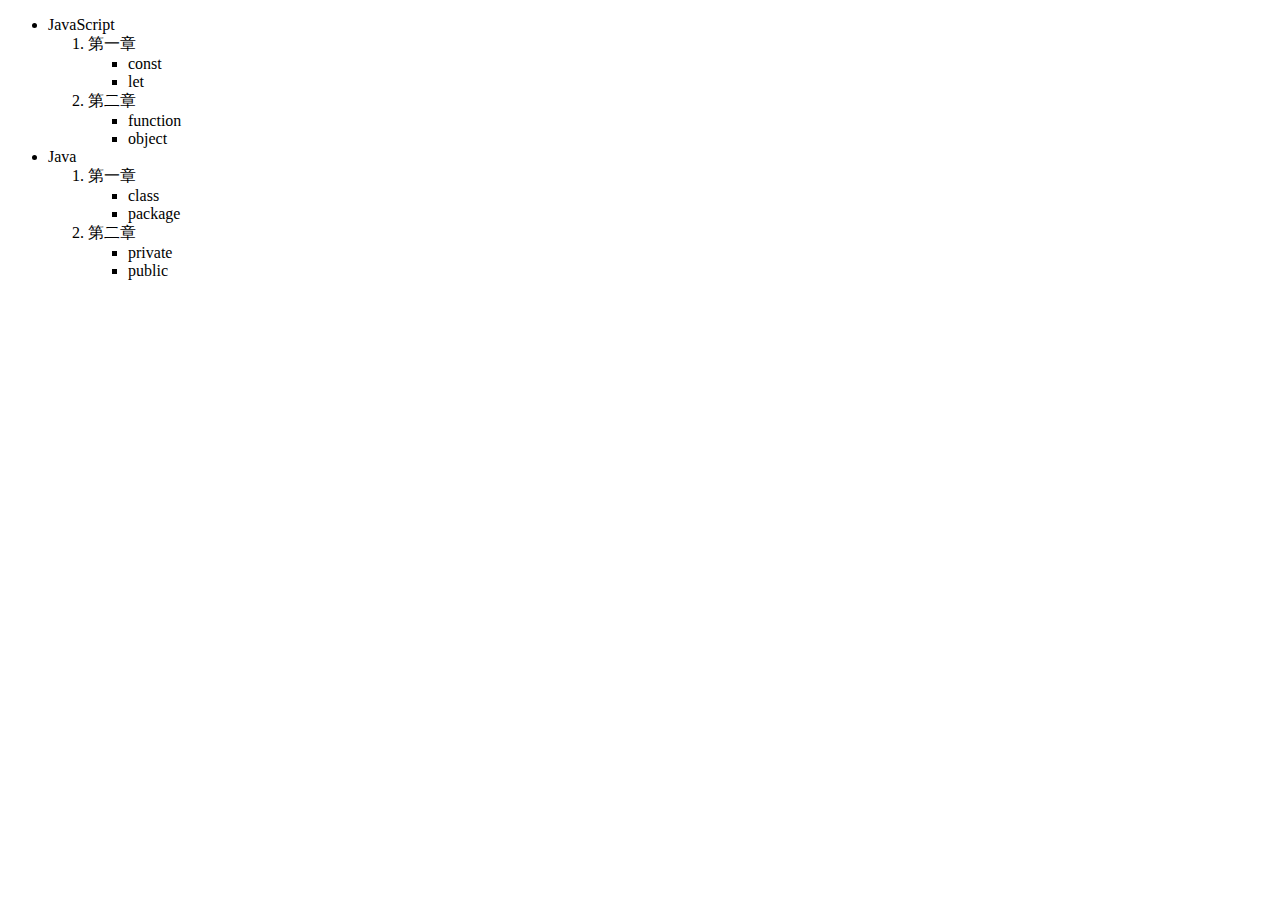
==== index.html @ 0907d76f "complate the first task" ====
<!DOCTYPE html>
<html lang="en">
<head>
    <meta charset="UTF-8">
    <title>this is form</title>
</head>
<body>
<div>
    <ul>
        <li>
            JavaScript
            <ol>
                <li>
                    第一章
                    <ul>
                        <li>const</li>
                        <li>let</li>
                    </ul>
                </li>
                <li>
                    第二章
                    <ul>
                        <li>function</li>
                        <li>object</li>
                    </ul>
                </li>
            </ol>
        </li>
        <li>
            Java
            <ol>
                <li>
                    第一章
                    <ul>
                        <li>class</li>
                        <li>package</li>
                    </ul>
                </li>
                <li>
                    第二章
                    <ul>
                        <li>private</li>
                        <li>public</li>
                    </ul>
                </li>
            </ol>
        </li>
    </ul>

</div>
</body>
</html>
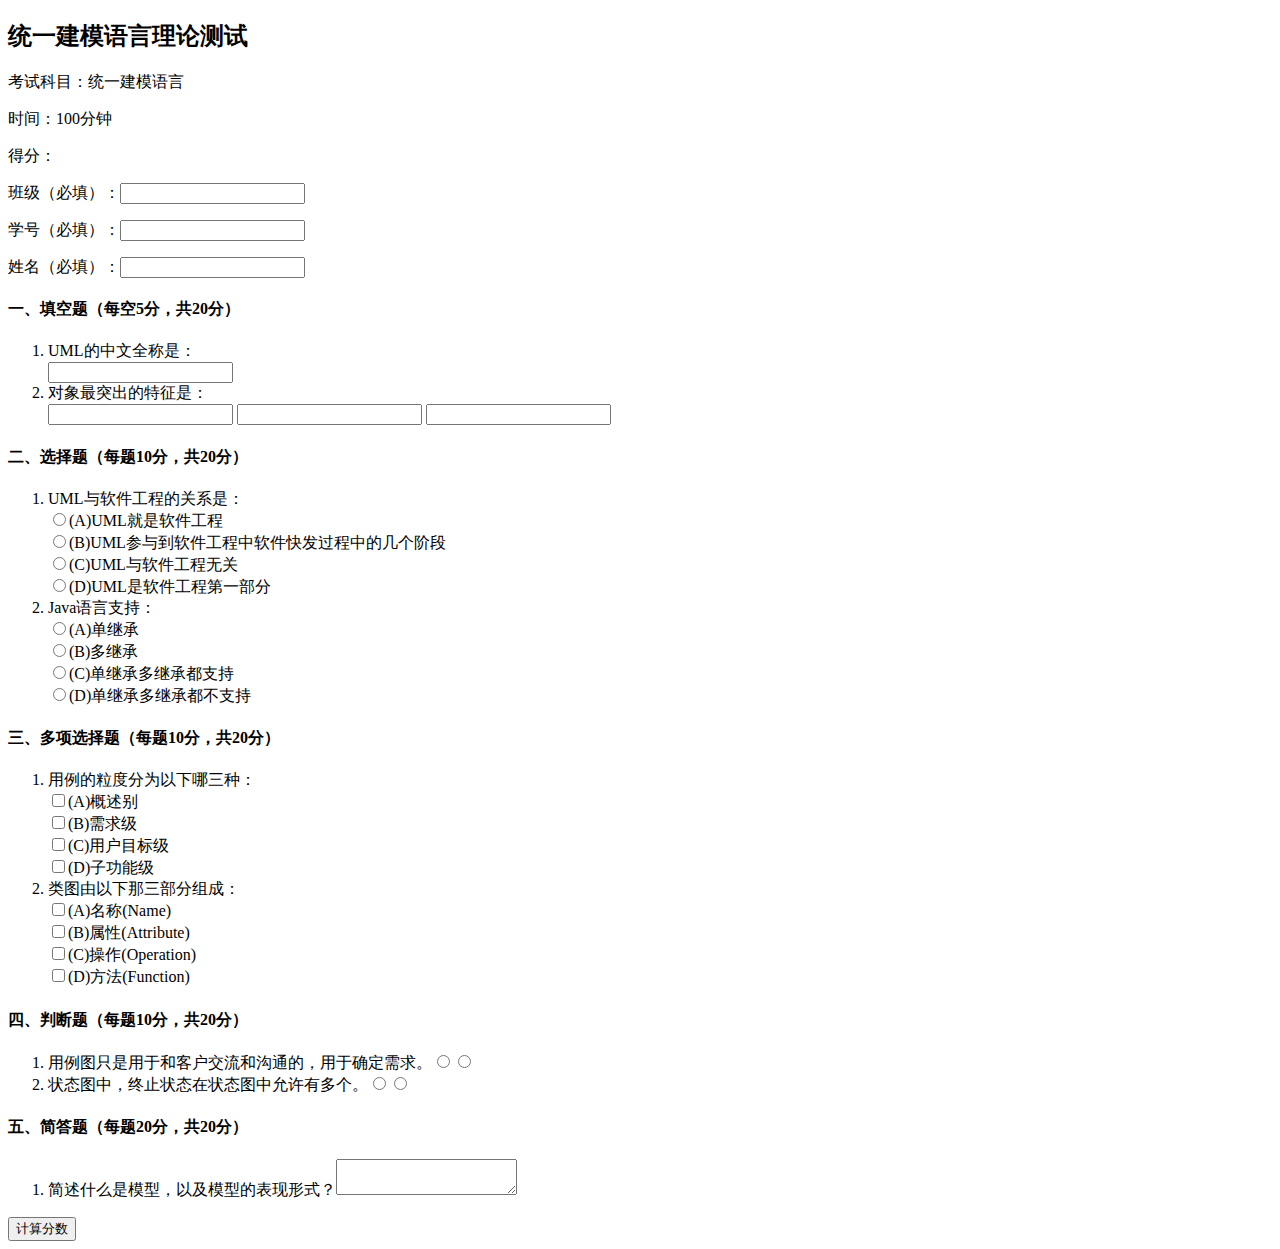
==== commit 0a3de5ea: "create third homework" ====
--- a/index.html
+++ b/index.html
@@ -2,51 +2,90 @@
 <html lang="en">
 <head>
     <meta charset="UTF-8">
-    <title>this is form</title>
+    <title>paper</title>
 </head>
 <body>
-<div>
-    <ul>
+<form>
+    <h2>统一建模语言理论测试</h2>
+    <!--试卷头信息-->
+    <div>
+        <p>考试科目：统一建模语言</p>
+        <p>时间：100分钟</p>
+        <p>得分：<p>
+        <p><label>班级（必填）：</label><input type="text"/><p>
+        <p><label>学号（必填）：</label><input type="text"/><p>
+        <p><label>姓名（必填）：</label><input type="text"/><p>
+    </div>
+    <!--第一大题-->
+    <p>
+    <h4>一、填空题（每空5分，共20分）</h4>
+    <ol>
         <li>
-            JavaScript
-            <ol>
-                <li>
-                    第一章
-                    <ul>
-                        <li>const</li>
-                        <li>let</li>
-                    </ul>
-                </li>
-                <li>
-                    第二章
-                    <ul>
-                        <li>function</li>
-                        <li>object</li>
-                    </ul>
-                </li>
-            </ol>
+            UML的中文全称是：<br/>
+            <input type="text">
+        </li>
+        <li>对象最突出的特征是：<br/>
+            <input type="text"/>&nbsp;<input type="text"/>&nbsp;<input type="text"/>
+        </li>
+    </ol>
+    </p>
+    <!--第二大题-->
+    <p>
+    <h4>二、选择题（每题10分，共20分）</h4>
+    <ol>
+            <li>
+                <span>UML与软件工程的关系是：</span>
+                <div><input type="radio"/>(A)UML就是软件工程</div>
+                <div><input type="radio"/>(B)UML参与到软件工程中软件快发过程中的几个阶段</div>
+                <div><input type="radio"/>(C)UML与软件工程无关</div>
+                <div><input type="radio"/>(D)UML是软件工程第一部分</div>
+            </li>
+            <li>
+                <span>Java语言支持：</span>
+                <div><input type="radio"/>(A)单继承</div>
+                <div><input type="radio"/>(B)多继承</div>
+                <div><input type="radio"/>(C)单继承多继承都支持</div>
+                <div><input type="radio"/>(D)单继承多继承都不支持</div>
+            </li>
+    </ol>
+    </p>
+    <!--第三大题-->
+    <p>
+    <h4>三、多项选择题（每题10分，共20分）</h4>
+    <ol>
+        <li>
+            <span>用例的粒度分为以下哪三种：</span>
+            <div><input type="checkbox"/>(A)概述别</div>
+            <div><input type="checkbox"/>(B)需求级</div>
+            <div><input type="checkbox"/>(C)用户目标级</div>
+            <div><input type="checkbox"/>(D)子功能级</div>
         </li>
         <li>
-            Java
-            <ol>
-                <li>
-                    第一章
-                    <ul>
-                        <li>class</li>
-                        <li>package</li>
-                    </ul>
-                </li>
-                <li>
-                    第二章
-                    <ul>
-                        <li>private</li>
-                        <li>public</li>
-                    </ul>
-                </li>
-            </ol>
+            <span>类图由以下那三部分组成：</span>
+            <div><input type="checkbox"/>(A)名称(Name)</div>
+            <div><input type="checkbox"/>(B)属性(Attribute)</div>
+            <div><input type="checkbox"/>(C)操作(Operation)</div>
+            <div><input type="checkbox"/>(D)方法(Function)</div>
         </li>
-    </ul>
+    </ol>
+    </p>
+    <!--第四大题-->
+    <p>
+    <h4>四、判断题（每题10分，共20分）</h4>
+    <ol>
+        <li>用例图只是用于和客户交流和沟通的，用于确定需求。<input type="radio" name="q1" /><input type="radio" name="q1" /></li>
+        <li>状态图中，终止状态在状态图中允许有多个。<input type="radio" name="q2" /><input type="radio" name="q2" /></li>
+    </ol>
+    </p>
+    <!--第五大题-->
+    <p>
+    <h4>五、简答题（每题20分，共20分）</h4>
+    <ol>
+        <li>简述什么是模型，以及模型的表现形式？<textarea></textarea></li>
+    </ol>
+    </p>
+    <input type="submit" value="计算分数"/>
+    </form>
 
-</div>
 </body>
 </html>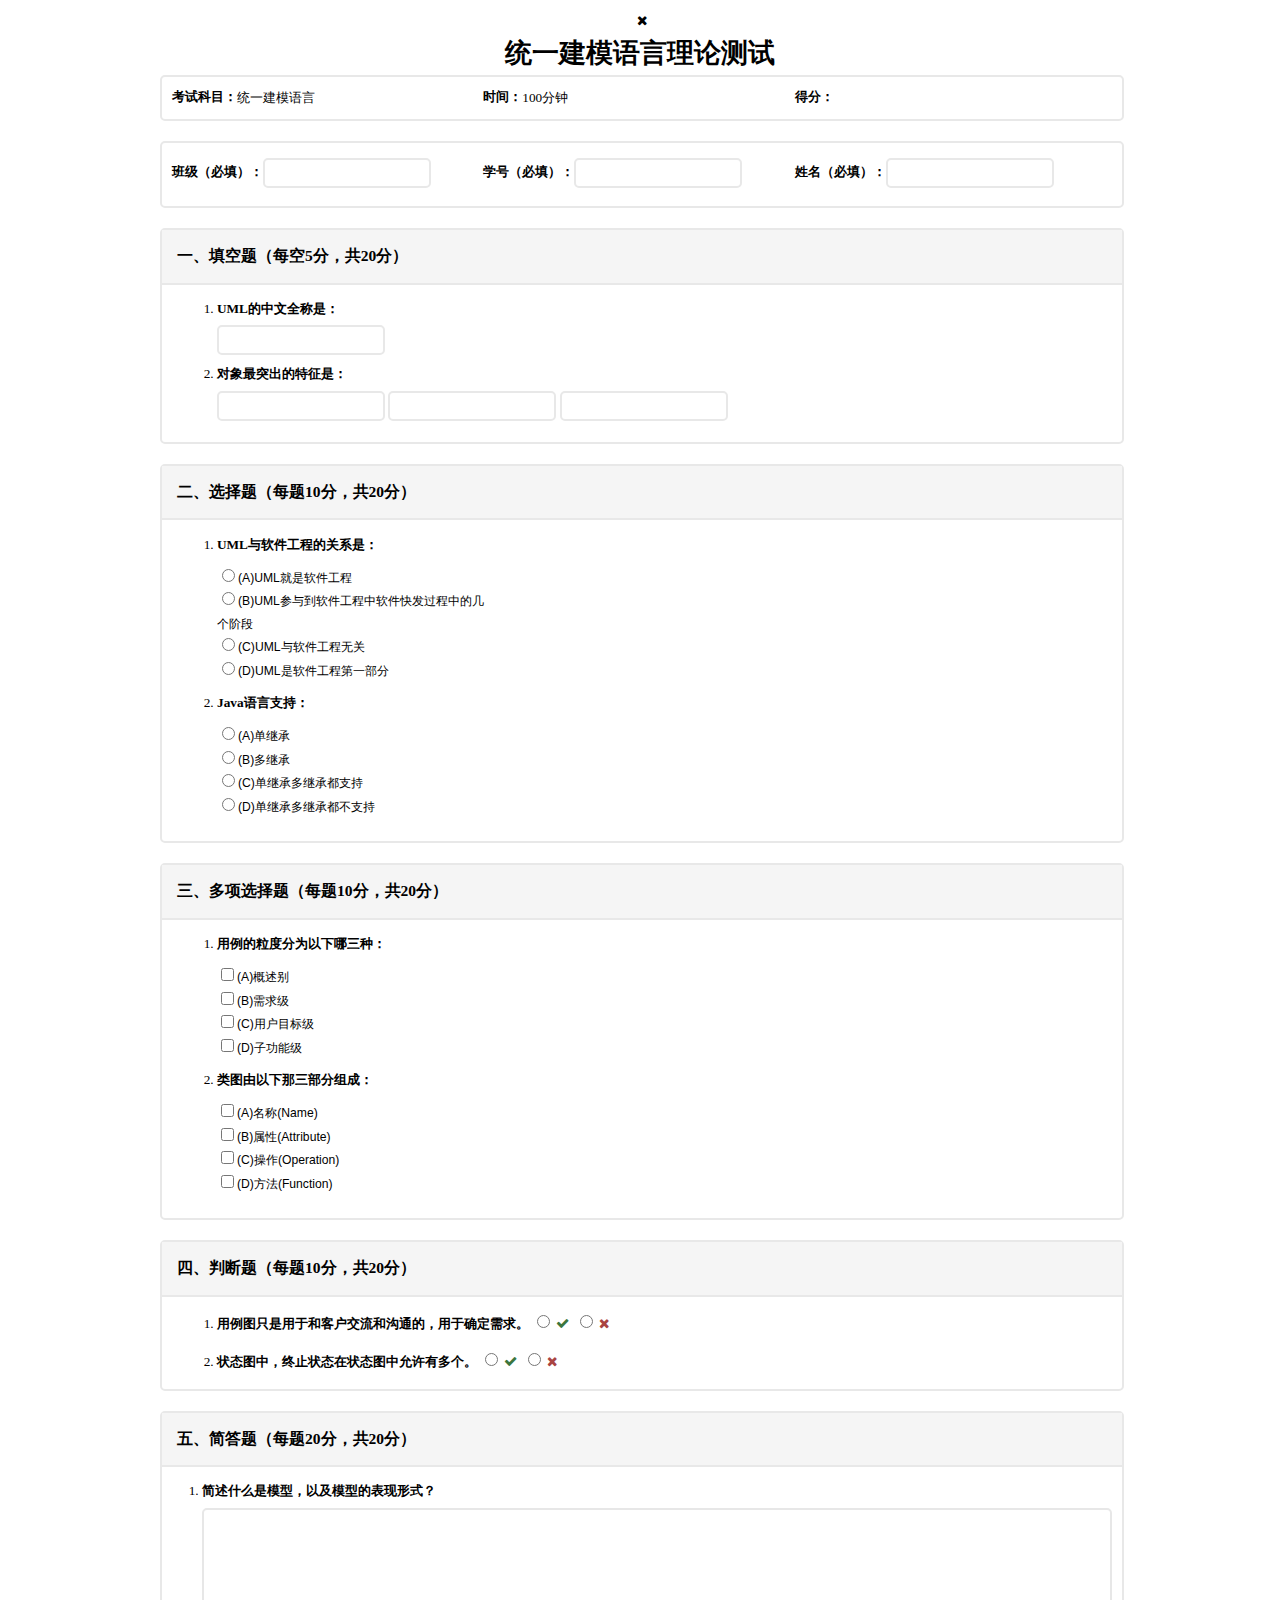
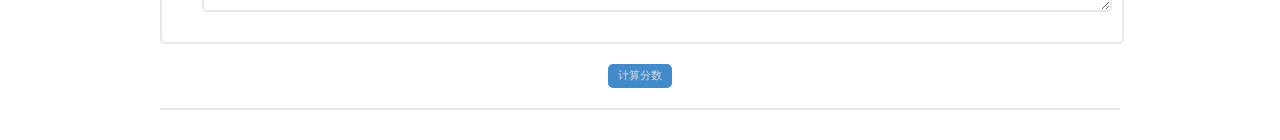
==== commit 7c34262e: "use fontawesome" ====
--- a/index.html
+++ b/index.html
@@ -1,91 +1,136 @@
 <!DOCTYPE html>
 <html lang="en">
 <head>
-    <meta charset="UTF-8">
-    <title>paper</title>
+  <meta charset="UTF-8">
+  <title>paper</title>
+  <link rel="stylesheet" type="text/css" href="./style/index.css"/>
+  <link rel="stylesheet" href="./font-awesome-4.7.0/css/font-awesome.min.css">
 </head>
-<body>
+<body><i class="fa fa-close"></i>
 <form>
-    <h2>统一建模语言理论测试</h2>
-    <!--试卷头信息-->
-    <div>
-        <p>考试科目：统一建模语言</p>
-        <p>时间：100分钟</p>
-        <p>得分：<p>
-        <p><label>班级（必填）：</label><input type="text"/><p>
-        <p><label>学号（必填）：</label><input type="text"/><p>
-        <p><label>姓名（必填）：</label><input type="text"/><p>
+
+  <h1 id="title">统一建模语言理论测试</h1>
+
+  <!--试卷头信息-->
+  <div class="titleSection">
+    <span class="selectionTitle"><label class="definitionSection">考试科目：</label>统一建模语言</span>
+    <span class="selectionTitle"><label class="definitionSection">时间：</label>100分钟</span>
+    <span class="selectionTitle"><label class="definitionSection">得分：</label></span>
+  </div>
+
+  <div class="titleSection" id="title-two">
+    <span class="selectionTitle"><label class="definitionSection">班级（必填）：</label><input type="text" class="inputText"/></span>
+    <span class="selectionTitle"><label class="definitionSection">学号（必填）：</label><input type="text" class="inputText"/></span>
+    <span class="selectionTitle"><label class="definitionSection">姓名（必填）：</label><input type="text" class="inputText"/></span>
+  </div>
+  <!--第一大题-->
+  <div class="quizSection">
+    <div class="headLine">
+      <h3>一、填空题（每空5分，共20分）</h3>
     </div>
-    <!--第一大题-->
-    <p>
-    <h4>一、填空题（每空5分，共20分）</h4>
-    <ol>
+
+    <div class="quizBody">
+      <ol>
         <li>
-            UML的中文全称是：<br/>
-            <input type="text">
+          <h4>UML的中文全称是：</h4>
+          <input type="text" class="inputText"/>
         </li>
-        <li>对象最突出的特征是：<br/>
-            <input type="text"/>&nbsp;<input type="text"/>&nbsp;<input type="text"/>
+        <li>
+          <h4>对象最突出的特征是：</h4>
+          <input type="text" class="inputText"/>&nbsp;<input type="text" class="inputText"/>&nbsp;<input type="text" class="inputText"/>
         </li>
-    </ol>
-    </p>
-    <!--第二大题-->
-    <p>
-    <h4>二、选择题（每题10分，共20分）</h4>
-    <ol>
-            <li>
-                <span>UML与软件工程的关系是：</span>
-                <div><input type="radio"/>(A)UML就是软件工程</div>
-                <div><input type="radio"/>(B)UML参与到软件工程中软件快发过程中的几个阶段</div>
-                <div><input type="radio"/>(C)UML与软件工程无关</div>
-                <div><input type="radio"/>(D)UML是软件工程第一部分</div>
-            </li>
-            <li>
-                <span>Java语言支持：</span>
-                <div><input type="radio"/>(A)单继承</div>
-                <div><input type="radio"/>(B)多继承</div>
-                <div><input type="radio"/>(C)单继承多继承都支持</div>
-                <div><input type="radio"/>(D)单继承多继承都不支持</div>
-            </li>
-    </ol>
-    </p>
-    <!--第三大题-->
-    <p>
-    <h4>三、多项选择题（每题10分，共20分）</h4>
-    <ol>
+      </ol>
+    </div>
+  </div>
+  <!--第二大题-->
+  <div class="quizSection">
+    <div class="headLine">
+      <h3>二、选择题（每题10分，共20分）</h3>
+    </div>
+    <div class="quizBody">
+
+      <ol>
         <li>
-            <span>用例的粒度分为以下哪三种：</span>
+          <h4>UML与软件工程的关系是：</h4>
+          <div class="selection">
+            <div><input type="radio"/>(A)UML就是软件工程</div>
+            <div><input type="radio"/>(B)UML参与到软件工程中软件快发过程中的几个阶段</div>
+            <div><input type="radio"/>(C)UML与软件工程无关</div>
+            <div><input type="radio"/>(D)UML是软件工程第一部分</div>
+          </div>
+        </li>
+        <li>
+          <h4>Java语言支持：</h4>
+          <div class="selection">
+            <div><input type="radio"/>(A)单继承</div>
+            <div><input type="radio"/>(B)多继承</div>
+            <div><input type="radio"/>(C)单继承多继承都支持</div>
+            <div><input type="radio"/>(D)单继承多继承都不支持</div>
+          </div>
+        </li>
+      </ol>
+    </div>
+  </div>
+  <!--第三大题-->
+  <div class="quizSection">
+    <div class="headLine">
+      <h3>三、多项选择题（每题10分，共20分）</h3>
+    </div>
+    <div class="quizBody">
+      <ol>
+        <li>
+          <h4>用例的粒度分为以下哪三种：</h4>
+          <div class="selection">
             <div><input type="checkbox"/>(A)概述别</div>
             <div><input type="checkbox"/>(B)需求级</div>
             <div><input type="checkbox"/>(C)用户目标级</div>
             <div><input type="checkbox"/>(D)子功能级</div>
+          </div>
         </li>
         <li>
-            <span>类图由以下那三部分组成：</span>
+          <h4>类图由以下那三部分组成：</h4>
+          <div class="selection">
             <div><input type="checkbox"/>(A)名称(Name)</div>
             <div><input type="checkbox"/>(B)属性(Attribute)</div>
             <div><input type="checkbox"/>(C)操作(Operation)</div>
             <div><input type="checkbox"/>(D)方法(Function)</div>
+          </div>
         </li>
+      </ol>
+    </div>
+  </div>
+  <!--第四大题-->
+  <div class="quizSection">
+    <div class="headLine">
+      <h3>四、判断题（每题10分，共20分）</h3>
+    </div>
+    <div class="quizBody">
+      <ol id="checkedQuiz">
+        <li class="checkedQuiz"><b>用例图只是用于和客户交流和沟通的，用于确定需求。</b><span class="checkedLabel"><input type="radio" name="q1"/><i class="fa fa-check iconRight"></i></span><span class="checkedLabel"><input type="radio" name="q1"/><i class="fa fa-close iconWrong"></i></span></li>
+        <li class="checkedQuiz"><b>状态图中，终止状态在状态图中允许有多个。</b><span class="checkedLabel"><input type="radio" name="q2"/><i class="fa fa-check iconRight"></i></span><span class="checkedLabel"><input type="radio" name="q2"/><i class="fa fa-close iconWrong"></i></span></li>
+      </ol>
+    </div>
+  </div>
+  <!--第五大题-->
+  <div class="quizSection">
+    <div class="headLine">
+      <h3>五、简答题（每题20分，共20分）</h3>
+    </div>
+    <ol>
+      <li><h4>简述什么是模型，以及模型的表现形式？</h4><textarea></textarea></li>
     </ol>
-    </p>
-    <!--第四大题-->
-    <p>
-    <h4>四、判断题（每题10分，共20分）</h4>
-    <ol>
-        <li>用例图只是用于和客户交流和沟通的，用于确定需求。<input type="radio" name="q1" /><input type="radio" name="q1" /></li>
-        <li>状态图中，终止状态在状态图中允许有多个。<input type="radio" name="q2" /><input type="radio" name="q2" /></li>
-    </ol>
-    </p>
-    <!--第五大题-->
-    <p>
-    <h4>五、简答题（每题20分，共20分）</h4>
-    <ol>
-        <li>简述什么是模型，以及模型的表现形式？<textarea></textarea></li>
-    </ol>
-    </p>
-    <input type="submit" value="计算分数"/>
-    </form>
+  </div>
+
+  <input type="submit" id="submit" value="计算分数"/>
+
+
+</form>
+
+<div id="br"/>
+
+
+
+
 
 </body>
 </html>--- a/style/index.css
+++ b/style/index.css
@@ -0,0 +1,208 @@
+
+/*#title{*/
+  /*top: 0;*/
+  /*left: 40%;*/
+/*}*/
+
+
+/*.titleSection{*/
+  /*padding: 15px;*/
+  /*width:80%;*/
+  /*margin:15px auto;*/
+  /*border:2px solid rgb(231,231,231);*/
+  /*text-align: left;*/
+  /*border-radius: 5px;*/
+
+/*}*/
+
+/*.quizSection{*/
+  /*width:80%;*/
+  /*margin:15px auto;*/
+  /*border:2px solid rgb(231,231,231);*/
+  /*text-align: left;*/
+  /*border-radius: 5px;*/
+/*}*/
+
+/*h3{*/
+  /*margin:0px;*/
+/*}*/
+
+/*h4{*/
+  /*margin:0px;*/
+
+/*}*/
+
+
+
+/*li{*/
+  /*margin:0px 0px 10px 0;*/
+/*}*/
+
+/*.titleSection span{*/
+  /*display: inline-block;*/
+  /*width: 33%;*/
+  /*line-height:1.2rem;*/
+  /*vertical-align:text-bottom;*/
+  /*!*!*vertical-align:text-bottom;  这两个是用来调节垂直方向上字体位置*!*!*/
+/*}*/
+
+/*#title-two b{*/
+  /*vertical-align:text-bottom;*/
+  /*!*专门用来让字体处于右边的input的中间*!*/
+/*}*/
+
+/*input{*/
+  /*border:2px solid rgb(231,231,231);*/
+  /*border-radius: 5px;*/
+  /*font-size: 1.2rem;*/
+/*}*/
+
+/*.headLine{*/
+  /*border-bottom:2px solid rgb(231,231,231);*/
+  /*background-color: rgb(245,245,245);*/
+  /*padding:15px;*/
+/*}*/
+
+/*.quizBody{*/
+  /*line-height: 1.4rem;*/
+  /*padding:0px 0px 10px 10px;*/
+
+/*}*/
+
+/*.selection{*/
+  /*margin-top:10px;*/
+/*}*/
+
+/*li div{*/
+  /*margin:5px 0;*/
+/*}*/
+
+textarea{
+  border:2px solid rgb(231,231,231);
+  border-radius: 5px;
+  font-size: 1.2rem;
+  margin-top: 5px;
+  margin-bottom: 10px;
+  height: 6rem;
+  width:98%;
+}
+
+#submit{
+  padding: 5px 10px;
+  border:0px;
+  background-color: rgb(66,139,202);
+  font-size: 0.8em;
+  border-radius: 5px;
+  color: rgb(210,214,219);
+}
+
+#br{
+  background-color: rgb(231,231,231);
+  height: 2px;
+  width: 80%;
+  margin: 20px auto;
+}
+
+body{
+  padding:10px 40px;
+  margin:0;
+  text-align: center;
+  font-family: "Arial Rounded MT Bold";
+  line-height: 1.4rem;
+  font-size: 0.83rem;
+}
+
+h1{
+  margin: 10px auto;
+}
+
+h3{
+  margin:0;
+}
+
+h4{
+  margin:0;
+}
+
+i{
+  margin-left: 3px;
+}
+
+.titleSection{
+  border:2px solid rgb(232,232,232);
+  width:80%;
+  margin:0 10% 20px 10%;
+  border-radius: 5px;
+  text-align: left;
+  padding:10px 0;
+}
+
+.quizSection{
+  border:2px solid rgb(232,232,232);width:80%;
+  margin:0 10% 20px 10%;
+  border-radius: 5px;
+  text-align: left;
+}
+
+.headLine{
+  background-color: rgb(245,245,245);
+  border-bottom: 2px solid rgb(232,232,232);
+  padding: 15px;
+}
+
+.definitionSection{
+  /*font-family: "Adobe Song Std";*/
+  font-weight: bolder;
+  line-height:1rem;
+  vertical-align: text-bottom;
+}
+
+.selection{
+  margin: 10px 0;
+  display: inline-block;
+  width: 30%;
+  font-family: Arial;
+  font-size: 0.76rem;
+}
+
+.selectionTitle{
+  margin: 0 10px;
+  display: inline-block;
+  width: 30%;
+}
+
+.inputText{
+  border:2px solid rgb(232,232,232);
+  border-radius: 5px;
+  line-height:1.5rem;
+  width:10rem;
+  margin-top: 5px;
+  margin-bottom: 8px;
+}
+
+.quizBody{
+  padding-left:15px;
+  padding-right: 15px;
+}
+
+.checkedQuiz{
+  margin: 15px 0;
+}
+
+.iconRight{
+  color: rgb(60,118,61);
+}
+
+.iconWrong{
+  color: rgb(169,68,66)
+}
+
+.checkedLabel{
+  display: inline-block;
+  margin:0 3px;
+}
+
+#checkedQuiz{
+  margin-bottom:10px;
+}
+
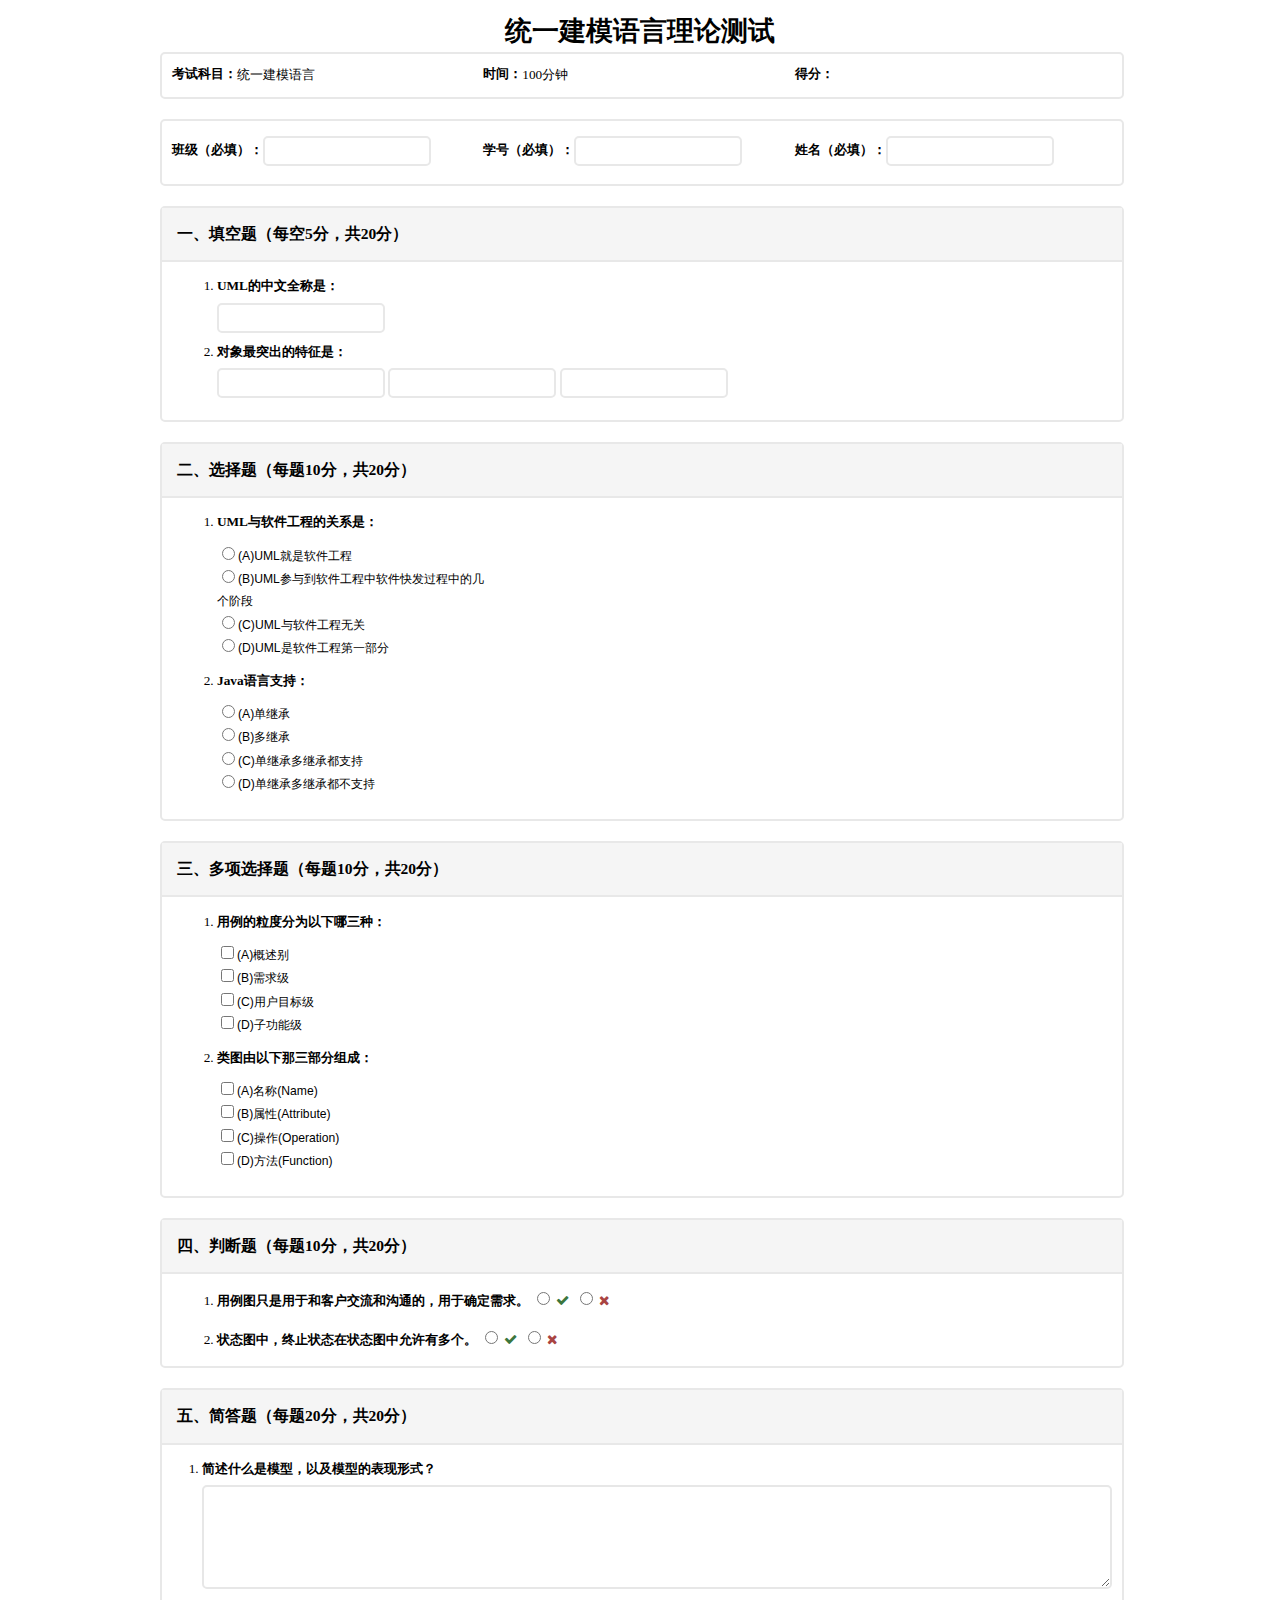
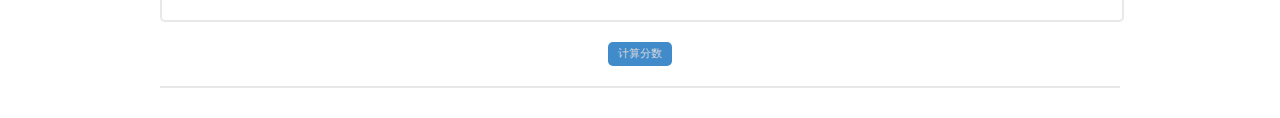
==== commit ce0d1992: "add font awesomr" ====
--- a/index.html
+++ b/index.html
@@ -4,9 +4,9 @@
   <meta charset="UTF-8">
   <title>paper</title>
   <link rel="stylesheet" type="text/css" href="./style/index.css"/>
-  <link rel="stylesheet" href="./font-awesome-4.7.0/css/font-awesome.min.css">
+  <link rel="stylesheet" href="./css/font-awesome.min.css">
 </head>
-<body><i class="fa fa-close"></i>
+<body>
 <form>
 
   <h1 id="title">统一建模语言理论测试</h1>
